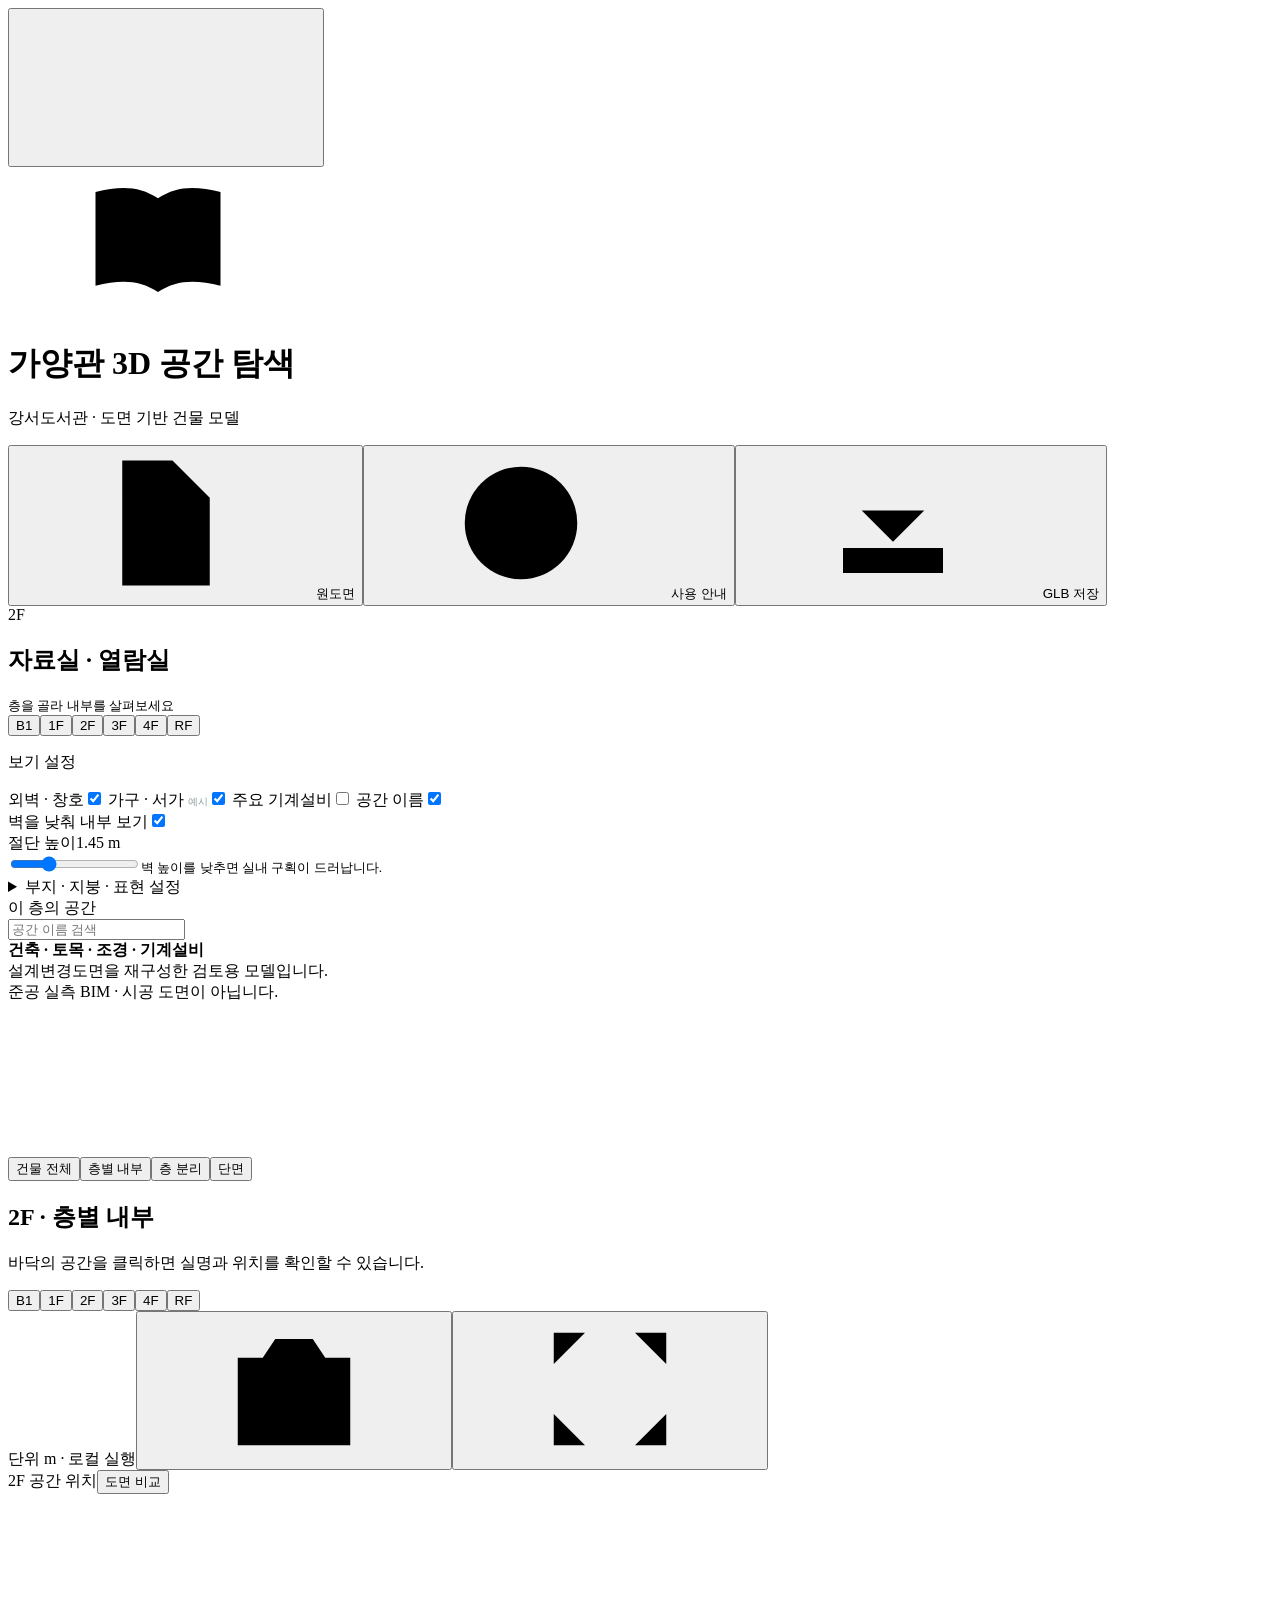
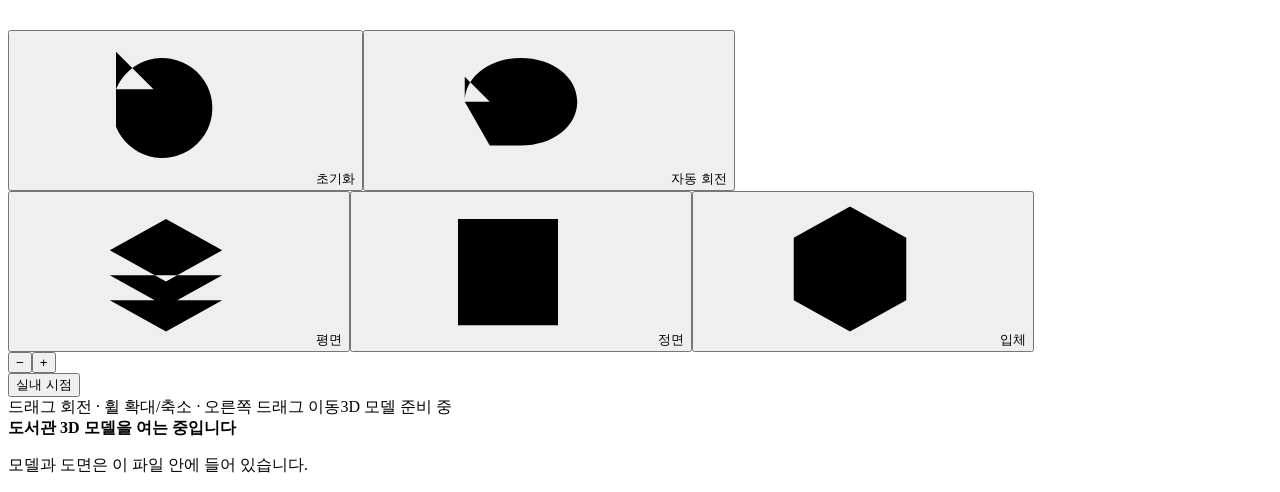
==== source/template.html @ 6041ac67 "Deploy Gayang Library 3D viewer" ====
<!doctype html>
<html lang="ko">
<head>
<meta charset="utf-8"><meta name="viewport" content="width=device-width,initial-scale=1">
<meta name="description" content="건축·토목·조경·기계설비 도면을 바탕으로 재구성한 강서도서관 가양관의 회전 가능한 3D 내부 탐색 모델">
<title>가양관 3D · 도서관 공간 탐색</title>
<style>/*__STYLE__*/</style>
</head>
<body>
<svg aria-hidden="true" style="position:absolute;width:0;height:0;overflow:hidden"><defs>
<symbol id="i-book" viewBox="0 0 24 24"><path d="M12 5c-3-2-6-2-10-1v15c4-1 7-1 10 1 3-2 6-2 10-1V4c-4-1-7-1-10 1v15"/><path d="M5 8h4M15 8h4M5 11h4M15 11h4"/></symbol>
<symbol id="i-cube" viewBox="0 0 24 24"><path d="m12 2 9 5v10l-9 5-9-5V7l9-5Z"/><path d="m3 7 9 5 9-5M12 12v10"/></symbol>
<symbol id="i-download" viewBox="0 0 24 24"><path d="M12 3v12m-5-5 5 5 5-5M4 16v4h16v-4"/></symbol>
<symbol id="i-help" viewBox="0 0 24 24"><circle cx="12" cy="12" r="9"/><path d="M9.5 8.5a2.5 2.5 0 0 1 5 0c0 2-2.5 2-2.5 4M12 16v.1"/></symbol>
<symbol id="i-file" viewBox="0 0 24 24"><path d="M13 2H5v20h14V8l-6-6Z"/><path d="M13 2v6h6M8 12h8M8 16h8"/></symbol>
<symbol id="i-reset" viewBox="0 0 24 24"><path d="M4 9a8 8 0 1 1 0 6M4 3v6h6"/></symbol>
<symbol id="i-rotate" viewBox="0 0 24 24"><path d="M3 11c0-4 4-7 9-7s9 3 9 7-4 7-9 7H7m0 0 4-4m-4 4 4 4M3 7v4h4"/></symbol>
<symbol id="i-top" viewBox="0 0 24 24"><path d="m12 4 9 5-9 5-9-5 9-5ZM3 13l9 5 9-5M3 17l9 5 9-5"/></symbol>
<symbol id="i-front" viewBox="0 0 24 24"><path d="M4 4h16v17H4zM9 4v17M15 4v17M4 10h16M4 16h16"/></symbol>
<symbol id="i-full" viewBox="0 0 24 24"><path d="M8 3H3v5m13-5h5v5M3 16v5h5m8 0h5v-5"/></symbol>
<symbol id="i-camera" viewBox="0 0 24 24"><path d="M3 7h4l2-3h6l2 3h4v14H3Z"/><circle cx="12" cy="13" r="4"/></symbol>
<symbol id="i-menu" viewBox="0 0 24 24"><path d="M4 6h16M4 12h16M4 18h16"/></symbol>
</defs></svg>
<header>
<button id="menu-toggle" class="icon-button" title="공간과 보기 설정" aria-label="공간과 보기 설정"><svg><use href="#i-menu"/></svg></button>
<div class="brand"><div class="brand-icon"><svg><use href="#i-book"/></svg></div><div><h1>가양관 3D 공간 탐색</h1><p>강서도서관 · 도면 기반 건물 모델</p></div></div>
<div class="header-actions"><button id="source-open" class="btn"><svg><use href="#i-file"/></svg>원도면</button><button id="help-open" class="btn hide-mobile"><svg><use href="#i-help"/></svg>사용 안내</button><button id="download-glb" class="btn primary"><svg><use href="#i-download"/></svg>GLB 저장</button></div>
</header>
<div class="shell">
<aside id="sidebar" aria-label="층 및 공간 선택">
<div class="sidebar-title"><div id="floor-number" class="big-floor">2F</div><div><h2 id="floor-title">자료실 · 열람실</h2><small>층을 골라 내부를 살펴보세요</small></div></div>
<div class="floor-tabs" aria-label="층 선택"><button data-floor="-1">B1</button><button data-floor="0">1F</button><button data-floor="1" class="active">2F</button><button data-floor="2">3F</button><button data-floor="3">4F</button><button data-floor="4">RF</button></div>
<div class="controls">
<p class="section-label">보기 설정</p>
<label class="switch-row"><span>외벽 · 창호</span><input id="toggle-exterior" type="checkbox" checked></label>
<label class="switch-row"><span>가구 · 서가 <small style="font-size:10px;color:#899b9f">예시</small></span><input id="toggle-furniture" type="checkbox" checked></label>
<label class="switch-row"><span>주요 기계설비</span><input id="toggle-mep" type="checkbox"></label>
<label class="switch-row"><span>공간 이름</span><input id="toggle-labels" type="checkbox" checked></label>
<div id="wall-control" class="range-control">
<label class="switch-row" style="margin-bottom:6px"><span>벽을 낮춰 내부 보기</span><input id="toggle-cut" type="checkbox" checked></label>
<div class="range-label"><label for="wall-height">절단 높이</label><output id="wall-value">1.45 m</output></div><input id="wall-height" type="range" min="0.40" max="4.20" value="1.45" step="0.05"><small>벽 높이를 낮추면 실내 구획이 드러납니다.</small>
</div>
<div id="explode-control" class="range-control" hidden><div class="range-label"><label for="explode-height">층 사이 간격</label><output id="explode-value">5.5 m</output></div><input id="explode-height" type="range" min="2" max="12" step="0.5" value="5.5"></div>
<div id="section-control" class="range-control" hidden><div class="range-label"><label for="slice-axis">절단 방향</label><select id="slice-axis" class="select-inline"><option value="x">좌우 (X)</option><option value="z">앞뒤 (Z)</option><option value="y">높이 (Y)</option></select></div><label for="slice-value" style="font-size:12px;color:#70858b">단면 위치</label><input id="slice-value" type="range" min="0" max="100" step="1" value="60"></div>
<details><summary>부지 · 지붕 · 표현 설정</summary><label class="switch-row"><span>부지 · 주차장</span><input id="toggle-site" type="checkbox"></label><label class="switch-row"><span>수목 · 조경</span><input id="toggle-landscape" type="checkbox" checked></label><label class="switch-row"><span>옥상 · 지붕</span><input id="toggle-roof" type="checkbox"></label><label class="switch-row"><span>주변 건물 <small style="font-size:10px">단순화</small></span><input id="toggle-context" type="checkbox"></label><label class="switch-row"><span>그림자</span><input id="toggle-shadows" type="checkbox" checked></label><label class="switch-row"><span>흰 모형으로 보기</span><input id="toggle-clay" type="checkbox"></label></details>
</div>
<div class="space-list-title">이 층의 공간 <span id="room-count"></span></div><div class="search-wrap"><input id="room-search" type="search" placeholder="공간 이름 검색" aria-label="공간 이름 검색"></div>
<div id="room-list"></div>
<div class="sidebar-foot"><b>건축 · 토목 · 조경 · 기계설비</b><br>설계변경도면을 재구성한 검토용 모델입니다.<br>준공 실측 BIM · 시공 도면이 아닙니다.</div>
</aside>
<main><div id="stage">
<canvas id="viewport" aria-label="드래그로 회전 가능한 도서관 3D 모델"></canvas>
<div id="labels"></div>
<div class="canvas-top"><nav class="mode-tabs" aria-label="3D 보기 모드"><button data-mode="overview">건물 전체</button><button data-mode="floor" class="active">층별 내부</button><button data-mode="explode">층 분리</button><button data-mode="section">단면</button></nav><h2 id="canvas-title">2F · 층별 내부</h2><p id="canvas-subtitle">바닥의 공간을 클릭하면 실명과 위치를 확인할 수 있습니다.</p><div class="mobile-floors"><button data-floor="-1">B1</button><button data-floor="0">1F</button><button data-floor="1" class="active">2F</button><button data-floor="2">3F</button><button data-floor="3">4F</button><button data-floor="4">RF</button></div></div>
<div class="canvas-right"><span class="unit-chip">단위 m · 로컬 실행</span><button id="save-image" class="icon-button" title="현재 3D 화면 저장" aria-label="현재 3D 화면 저장"><svg><use href="#i-camera"/></svg></button><button id="fullscreen" class="icon-button" title="전체화면" aria-label="전체화면"><svg><use href="#i-full"/></svg></button></div>
<button id="walk-exit" class="btn" hidden>← 조감도로 돌아가기</button>
<div id="walk-pad" hidden><button data-key="r" title="위로">↑ 높이</button><button data-key="w" title="앞으로">↑</button><button data-key="f" title="아래로">↓ 높이</button><button data-key="a" title="왼쪽">←</button><button data-key="s" title="뒤로">↓</button><button data-key="d" title="오른쪽">→</button></div>
<section id="room-detail" class="room-detail" hidden><button id="detail-close" class="close" aria-label="공간 선택 해제">×</button><h3 id="selected-name"></h3><p id="selected-source"></p><p id="selected-area"></p><button id="walk-room" class="btn teal">이 공간에서 실내 시점 보기</button></section>
<section class="minimap-card" aria-label="현재 층 위치 안내"><div class="minimap-head"><span id="minimap-title">2F 공간 위치</span><button id="mini-source">도면 비교</button></div><canvas id="minimap" width="220" height="132" aria-label="공간을 클릭할 수 있는 평면 안내도"></canvas></section>
<nav class="toolbar" aria-label="3D 카메라 조작"><button id="reset-view" title="시점 초기화"><svg><use href="#i-reset"/></svg><span>초기화</span></button><button id="rotate-auto" title="자동 회전"><svg><use href="#i-rotate"/></svg><span>자동 회전</span></button><div class="separator"></div><button id="top-view" title="위에서 보기"><svg><use href="#i-top"/></svg><span>평면</span></button><button id="front-view" title="정면에서 보기"><svg><use href="#i-front"/></svg><span>정면</span></button><button id="iso-view" title="입체 시점"><svg><use href="#i-cube"/></svg><span>입체</span></button><div class="separator"></div><button id="zoom-out" class="tiny" title="축소">−</button><button id="zoom-in" class="tiny" title="확대">+</button><div class="separator"></div><button id="walk-btn" title="선택 공간 내부에서 자유롭게 이동">실내 시점</button></nav>
<div class="bottom-note"><span>드래그 회전 · 휠 확대/축소 · 오른쪽 드래그 이동</span><span><i class="status-dot"></i><span id="render-status">3D 모델 준비 중</span></span></div>
<div id="toast" role="status"></div><div id="loading"><div class="spinner"></div><strong>도서관 3D 모델을 여는 중입니다</strong><p>모델과 도면은 이 파일 안에 들어 있습니다.</p></div>
</div></main>
</div>
<dialog id="source-dialog"><div class="dialog-head"><h2>모델과 원도면 비교</h2><button data-close="source-dialog" aria-label="원도면 닫기">×</button></div><div class="source-tools"><select id="source-select" aria-label="참고 도면 선택"></select><label for="source-zoom">도면 확대 <input id="source-zoom" type="range" min="100" max="250" value="100" step="10"></label></div><div class="source-scroll"><img id="source-img" alt="첨부 설계변경도면에서 추출한 참고 페이지"></div><p id="source-caption"></p></dialog>
<dialog id="help-dialog"><div class="dialog-head"><h2>가양관 3D 사용 안내</h2><button data-close="help-dialog" aria-label="도움말 닫기">×</button></div><div class="help-body">
<p>사진이 아닌 <strong>실제 삼각형 메시로 만든 3D 모델</strong>입니다. 마우스나 손가락으로 시점을 바꾸고, 원하는 층과 공간의 내부를 살펴볼 수 있습니다. 인터넷이나 계정 없이 로컬에서 동작합니다.</p>
<h3>둘러보기</h3><table><tr><td>마우스 왼쪽 드래그</td><td>건물 회전</td></tr><tr><td>마우스 휠</td><td>확대 · 축소</td></tr><tr><td>오른쪽 드래그</td><td>화면 이동. Shift + 드래그도 가능합니다.</td></tr><tr><td>모바일</td><td>한 손가락 회전, 두 손가락 확대·축소와 이동</td></tr><tr><td>층별 내부</td><td>B1~RF 선택 → 벽 높이를 낮춰 실내 구획 보기</td></tr><tr><td>층 분리</td><td>각 층을 위로 벌려 서로 다른 평면과 열린 공간 비교</td></tr><tr><td>단면</td><td>좌우·앞뒤·높이 방향을 선택하고 슬라이더로 절단 위치 조절</td></tr><tr><td>실내 시점</td><td>공간 선택 → 실내 시점. 드래그로 둘러보고 W A S D로 이동, R/F로 높이 조절. Esc로 나가기</td></tr></table>
<h3>모델 범위와 참고 자료</h3><p>건축 수정후 평면·입면·단면을 중심으로 지하 기계실, 지상 1~4층, 옥상, 계단과 승강기, 책누리터의 층간 열린 공간, 테라스, 외벽과 창호를 재구성했습니다. 토목 자료로 부지와 포장, 조경 자료로 식재 구역과 데크, 기계설비 자료로 주요 장비를 참고했습니다. 참고 도면은 상단 <strong>원도면</strong>에서 열 수 있습니다.</p>
<div class="notice"><strong>정확도와 사용 범위</strong><p>스캔 도면을 사람이 읽어 좌표화한 시각화 모델이며, 현황 실측이나 모든 상세도 대조를 마친 BIM이 아닙니다. 주요 축 간격·층고와 공간 관계를 반영했지만 벽 두께·세부 개구부·난간 등은 일부 단순화했습니다. 문서 간 불일치는 임의로 확정하지 않았으며 건축 수정후 도면을 우선했습니다.</p><p><strong>가구와 서가 배치는 예시</strong>입니다. 기계설비는 주요 장비의 형태·배치를 단순화한 것으로, 전체 배관·덕트·소방설비망을 구현하지 않았습니다. 설계변경 이후 실제 운영상의 변경도 확인하지 않았습니다. 표시 면적은 모델 구획 면적이며 공적 면적이나 물량 산출에 사용할 수 없습니다.</p><p>실내 자유 시점에는 <strong>벽 충돌과 자동 계단 이동을 적용하지 않았습니다.</strong> 건물 밖으로 나가면 초기화하거나 층을 다시 선택해주세요. 단면은 시각적 절단이며 절단면 채움·두께 산정 기능은 아닙니다.</p></div>
<h3>3D 파일 활용</h3><p><strong>GLB 저장</strong>은 모델의 실제 3D 메시를 저장합니다. 층·레이어·재질 이름이 포함되어 있으며 3D 편집기에서 수정할 수 있습니다. 창호·실내·가구·부지 등은 분리된 메시입니다. 웹 뷰어의 시점과 표시 설정은 GLB 원본에 저장되지 않습니다.</p>
<p style="color:#74858c;font-size:12px">원본 PDF는 변경하지 않았습니다. 도면과 3D가 함께 포함된 파일이므로 외부 공개 전에 기관의 자료 공개 범위를 확인해주세요.</p>
</div></dialog>
<script id="model-data" type="application/json">/*__MODEL__*/</script>
<script id="asset-data" type="application/json">/*__ASSETS__*/</script>
<script id="glb-data" type="application/octet-stream">/*__GLB__*/</script>
<script>/*__VIEWER__*/</script>
</body></html>
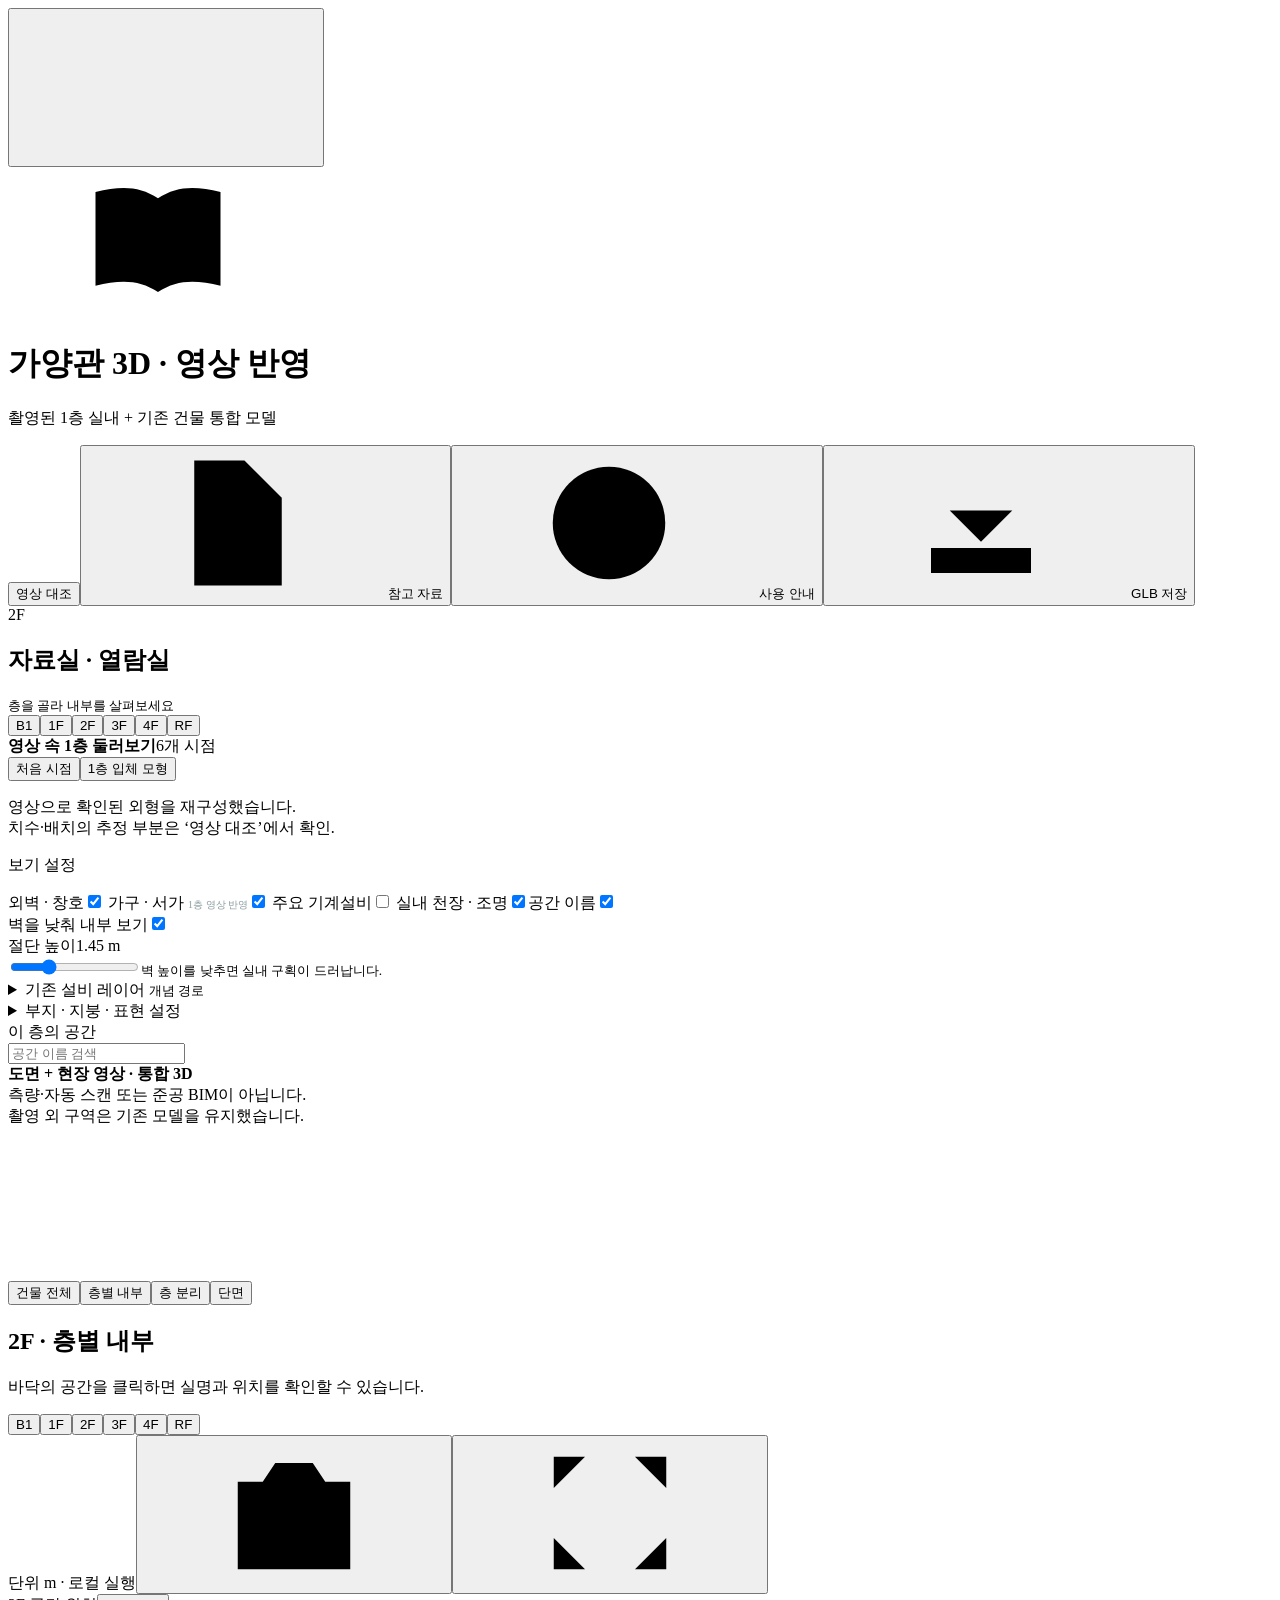
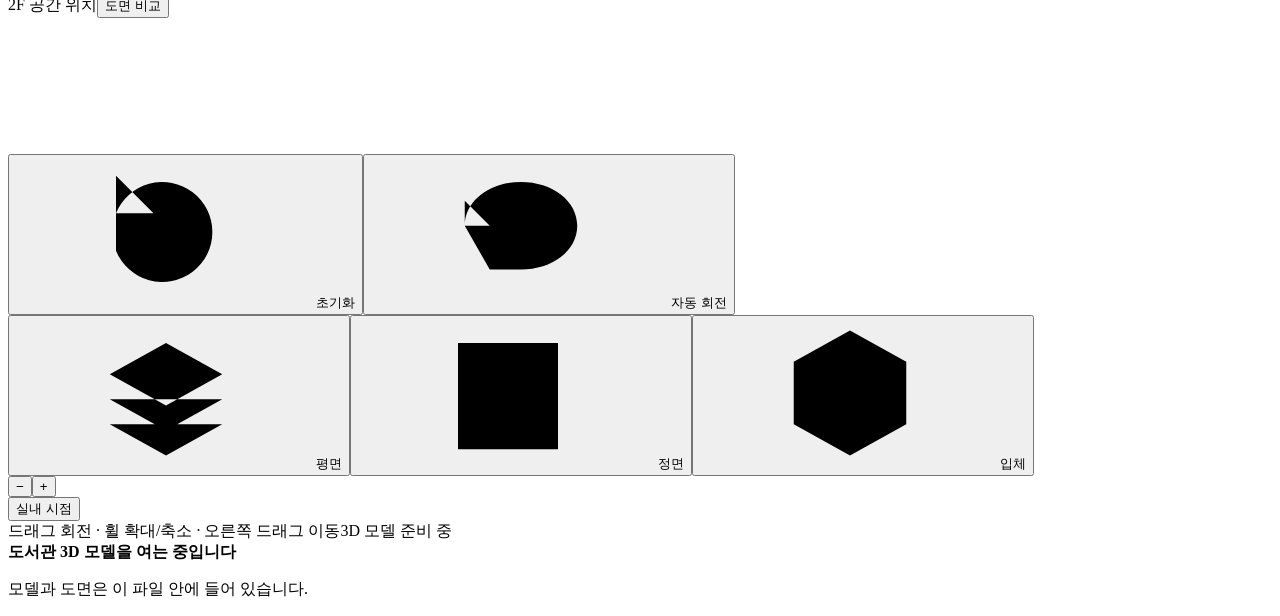
==== commit 67887334: "Add 1F interior from site video" ====
--- a/source/template.html
+++ b/source/template.html
@@ -3,7 +3,7 @@
 <head>
 <meta charset="utf-8"><meta name="viewport" content="width=device-width,initial-scale=1">
 <meta name="description" content="건축·토목·조경·기계설비 도면을 바탕으로 재구성한 강서도서관 가양관의 회전 가능한 3D 내부 탐색 모델">
-<title>가양관 3D · 도서관 공간 탐색</title>
+<title>가양관 3D · 1층 영상 반영</title>
 <style>/*__STYLE__*/</style>
 </head>
 <body>
@@ -23,30 +23,30 @@
 </defs></svg>
 <header>
 <button id="menu-toggle" class="icon-button" title="공간과 보기 설정" aria-label="공간과 보기 설정"><svg><use href="#i-menu"/></svg></button>
-<div class="brand"><div class="brand-icon"><svg><use href="#i-book"/></svg></div><div><h1>가양관 3D 공간 탐색</h1><p>강서도서관 · 도면 기반 건물 모델</p></div></div>
-<div class="header-actions"><button id="source-open" class="btn"><svg><use href="#i-file"/></svg>원도면</button><button id="help-open" class="btn hide-mobile"><svg><use href="#i-help"/></svg>사용 안내</button><button id="download-glb" class="btn primary"><svg><use href="#i-download"/></svg>GLB 저장</button></div>
+<div class="brand"><div class="brand-icon"><svg><use href="#i-book"/></svg></div><div><h1>가양관 3D · 영상 반영</h1><p>촬영된 1층 실내 + 기존 건물 통합 모델</p></div></div>
+<div class="header-actions"><button id="compare-open" class="btn">영상 대조</button><button id="source-open" class="btn"><svg><use href="#i-file"/></svg>참고 자료</button><button id="help-open" class="btn hide-mobile"><svg><use href="#i-help"/></svg>사용 안내</button><button id="download-glb" class="btn primary"><svg><use href="#i-download"/></svg>GLB 저장</button></div>
 </header>
 <div class="shell">
 <aside id="sidebar" aria-label="층 및 공간 선택">
 <div class="sidebar-title"><div id="floor-number" class="big-floor">2F</div><div><h2 id="floor-title">자료실 · 열람실</h2><small>층을 골라 내부를 살펴보세요</small></div></div>
 <div class="floor-tabs" aria-label="층 선택"><button data-floor="-1">B1</button><button data-floor="0">1F</button><button data-floor="1" class="active">2F</button><button data-floor="2">3F</button><button data-floor="3">4F</button><button data-floor="4">RF</button></div>
-<div class="controls">
+<section class="video-nav" aria-label="영상 공간 바로가기"><div class="video-heading"><strong>영상 속 1층 둘러보기</strong><span>6개 시점</span></div><div id="video-landmarks"></div><div class="video-actions"><button id="video-reset">처음 시점</button><button id="video-cutaway">1층 입체 모형</button></div><p>영상으로 확인된 외형을 재구성했습니다.<br>치수·배치의 추정 부분은 ‘영상 대조’에서 확인.</p></section><div class="controls">
 <p class="section-label">보기 설정</p>
 <label class="switch-row"><span>외벽 · 창호</span><input id="toggle-exterior" type="checkbox" checked></label>
-<label class="switch-row"><span>가구 · 서가 <small style="font-size:10px;color:#899b9f">예시</small></span><input id="toggle-furniture" type="checkbox" checked></label>
+<label class="switch-row"><span>가구 · 서가 <small style="font-size:10px;color:#899b9f">1층 영상 반영</small></span><input id="toggle-furniture" type="checkbox" checked></label>
 <label class="switch-row"><span>주요 기계설비</span><input id="toggle-mep" type="checkbox"></label>
-<label class="switch-row"><span>공간 이름</span><input id="toggle-labels" type="checkbox" checked></label>
+<label id="video-ceiling-row" class="switch-row"><span>실내 천장 · 조명</span><input id="toggle-videoCeiling" type="checkbox" checked></label><label class="switch-row"><span>공간 이름</span><input id="toggle-labels" type="checkbox" checked></label>
 <div id="wall-control" class="range-control">
 <label class="switch-row" style="margin-bottom:6px"><span>벽을 낮춰 내부 보기</span><input id="toggle-cut" type="checkbox" checked></label>
 <div class="range-label"><label for="wall-height">절단 높이</label><output id="wall-value">1.45 m</output></div><input id="wall-height" type="range" min="0.40" max="4.20" value="1.45" step="0.05"><small>벽 높이를 낮추면 실내 구획이 드러납니다.</small>
 </div>
 <div id="explode-control" class="range-control" hidden><div class="range-label"><label for="explode-height">층 사이 간격</label><output id="explode-value">5.5 m</output></div><input id="explode-height" type="range" min="2" max="12" step="0.5" value="5.5"></div>
 <div id="section-control" class="range-control" hidden><div class="range-label"><label for="slice-axis">절단 방향</label><select id="slice-axis" class="select-inline"><option value="x">좌우 (X)</option><option value="z">앞뒤 (Z)</option><option value="y">높이 (Y)</option></select></div><label for="slice-value" style="font-size:12px;color:#70858b">단면 위치</label><input id="slice-value" type="range" min="0" max="100" step="1" value="60"></div>
-<details><summary>부지 · 지붕 · 표현 설정</summary><label class="switch-row"><span>부지 · 주차장</span><input id="toggle-site" type="checkbox"></label><label class="switch-row"><span>수목 · 조경</span><input id="toggle-landscape" type="checkbox" checked></label><label class="switch-row"><span>옥상 · 지붕</span><input id="toggle-roof" type="checkbox"></label><label class="switch-row"><span>주변 건물 <small style="font-size:10px">단순화</small></span><input id="toggle-context" type="checkbox"></label><label class="switch-row"><span>그림자</span><input id="toggle-shadows" type="checkbox" checked></label><label class="switch-row"><span>흰 모형으로 보기</span><input id="toggle-clay" type="checkbox"></label></details>
+<details class="system-controls"><summary>기존 설비 레이어 <small>개념 경로</small></summary><label class="switch-row"><span><i class="sys-dot" style="background:#f2a448"></i>전력 · 조명</span><input id="toggle-power" type="checkbox"></label><label class="switch-row"><span><i class="sys-dot" style="background:#9270ce"></i>통신 · 데이터</span><input id="toggle-comm" type="checkbox"></label><label class="switch-row"><span><i class="sys-dot" style="background:#d94d42"></i>소방 배관</span><input id="toggle-fire" type="checkbox"></label><label class="switch-row"><span><i class="sys-dot" style="background:#418fd6"></i>급배수 배관</span><input id="toggle-plumbing" type="checkbox"></label><label class="switch-row"><span><i class="sys-dot" style="background:#38aaa2"></i>냉난방 배관</span><input id="toggle-hvacpipe" type="checkbox"></label><button id="systems-off" class="systems-off">설비 레이어 모두 끄기</button><p>이전 버전의 개념 경로입니다. 실제 배관·배선 위치를 이번 영상으로 검증한 것은 아닙니다.</p></details><details><summary>부지 · 지붕 · 표현 설정</summary><label class="switch-row"><span>부지 · 주차장</span><input id="toggle-site" type="checkbox"></label><label class="switch-row"><span>수목 · 조경</span><input id="toggle-landscape" type="checkbox" checked></label><label class="switch-row"><span>옥상 · 지붕</span><input id="toggle-roof" type="checkbox"></label><label class="switch-row"><span>주변 건물 <small style="font-size:10px">단순화</small></span><input id="toggle-context" type="checkbox"></label><label class="switch-row"><span>그림자</span><input id="toggle-shadows" type="checkbox" checked></label><label class="switch-row"><span>흰 모형으로 보기</span><input id="toggle-clay" type="checkbox"></label></details>
 </div>
 <div class="space-list-title">이 층의 공간 <span id="room-count"></span></div><div class="search-wrap"><input id="room-search" type="search" placeholder="공간 이름 검색" aria-label="공간 이름 검색"></div>
 <div id="room-list"></div>
-<div class="sidebar-foot"><b>건축 · 토목 · 조경 · 기계설비</b><br>설계변경도면을 재구성한 검토용 모델입니다.<br>준공 실측 BIM · 시공 도면이 아닙니다.</div>
+<div class="sidebar-foot"><b>도면 + 현장 영상 · 통합 3D</b><br>측량·자동 스캔 또는 준공 BIM이 아닙니다.<br>촬영 외 구역은 기존 모델을 유지했습니다.</div>
 </aside>
 <main><div id="stage">
 <canvas id="viewport" aria-label="드래그로 회전 가능한 도서관 3D 모델"></canvas>
@@ -54,22 +54,22 @@
 <div class="canvas-top"><nav class="mode-tabs" aria-label="3D 보기 모드"><button data-mode="overview">건물 전체</button><button data-mode="floor" class="active">층별 내부</button><button data-mode="explode">층 분리</button><button data-mode="section">단면</button></nav><h2 id="canvas-title">2F · 층별 내부</h2><p id="canvas-subtitle">바닥의 공간을 클릭하면 실명과 위치를 확인할 수 있습니다.</p><div class="mobile-floors"><button data-floor="-1">B1</button><button data-floor="0">1F</button><button data-floor="1" class="active">2F</button><button data-floor="2">3F</button><button data-floor="3">4F</button><button data-floor="4">RF</button></div></div>
 <div class="canvas-right"><span class="unit-chip">단위 m · 로컬 실행</span><button id="save-image" class="icon-button" title="현재 3D 화면 저장" aria-label="현재 3D 화면 저장"><svg><use href="#i-camera"/></svg></button><button id="fullscreen" class="icon-button" title="전체화면" aria-label="전체화면"><svg><use href="#i-full"/></svg></button></div>
 <button id="walk-exit" class="btn" hidden>← 조감도로 돌아가기</button>
-<div id="walk-pad" hidden><button data-key="r" title="위로">↑ 높이</button><button data-key="w" title="앞으로">↑</button><button data-key="f" title="아래로">↓ 높이</button><button data-key="a" title="왼쪽">←</button><button data-key="s" title="뒤로">↓</button><button data-key="d" title="오른쪽">→</button></div>
+<div id="walk-pad" hidden><button data-key="r" title="위로">상승</button><button data-key="w" title="앞으로">↑</button><button data-key="f" title="아래로">하강</button><button data-key="a" title="왼쪽">←</button><button data-key="s" title="뒤로">↓</button><button data-key="d" title="오른쪽">→</button></div>
 <section id="room-detail" class="room-detail" hidden><button id="detail-close" class="close" aria-label="공간 선택 해제">×</button><h3 id="selected-name"></h3><p id="selected-source"></p><p id="selected-area"></p><button id="walk-room" class="btn teal">이 공간에서 실내 시점 보기</button></section>
 <section class="minimap-card" aria-label="현재 층 위치 안내"><div class="minimap-head"><span id="minimap-title">2F 공간 위치</span><button id="mini-source">도면 비교</button></div><canvas id="minimap" width="220" height="132" aria-label="공간을 클릭할 수 있는 평면 안내도"></canvas></section>
 <nav class="toolbar" aria-label="3D 카메라 조작"><button id="reset-view" title="시점 초기화"><svg><use href="#i-reset"/></svg><span>초기화</span></button><button id="rotate-auto" title="자동 회전"><svg><use href="#i-rotate"/></svg><span>자동 회전</span></button><div class="separator"></div><button id="top-view" title="위에서 보기"><svg><use href="#i-top"/></svg><span>평면</span></button><button id="front-view" title="정면에서 보기"><svg><use href="#i-front"/></svg><span>정면</span></button><button id="iso-view" title="입체 시점"><svg><use href="#i-cube"/></svg><span>입체</span></button><div class="separator"></div><button id="zoom-out" class="tiny" title="축소">−</button><button id="zoom-in" class="tiny" title="확대">+</button><div class="separator"></div><button id="walk-btn" title="선택 공간 내부에서 자유롭게 이동">실내 시점</button></nav>
 <div class="bottom-note"><span>드래그 회전 · 휠 확대/축소 · 오른쪽 드래그 이동</span><span><i class="status-dot"></i><span id="render-status">3D 모델 준비 중</span></span></div>
-<div id="toast" role="status"></div><div id="loading"><div class="spinner"></div><strong>도서관 3D 모델을 여는 중입니다</strong><p>모델과 도면은 이 파일 안에 들어 있습니다.</p></div>
+<div id="system-warning" hidden>설비는 기존 개념 경로 · 현장 위치 미검증</div><section id="reference-panel" hidden aria-label="영상과 3D 대조"><div class="ref-head"><div><h3 id="reference-title"></h3><small id="reference-time"></small></div><button id="reference-close" aria-label="영상 대조 닫기">×</button></div><img id="reference-img" alt="첨부 영상에서 추출한 참고 프레임"><div class="ref-notes"><strong>영상에서 확인</strong><p id="reference-seen"></p><strong class="inferred">추정 · 확인 필요</strong><p id="reference-inferred"></p><button id="reference-original">참고 프레임 크게 보기</button></div></section><div id="toast" role="status"></div><div id="loading"><div class="spinner"></div><strong>도서관 3D 모델을 여는 중입니다</strong><p>모델과 도면은 이 파일 안에 들어 있습니다.</p></div>
 </div></main>
 </div>
-<dialog id="source-dialog"><div class="dialog-head"><h2>모델과 원도면 비교</h2><button data-close="source-dialog" aria-label="원도면 닫기">×</button></div><div class="source-tools"><select id="source-select" aria-label="참고 도면 선택"></select><label for="source-zoom">도면 확대 <input id="source-zoom" type="range" min="100" max="250" value="100" step="10"></label></div><div class="source-scroll"><img id="source-img" alt="첨부 설계변경도면에서 추출한 참고 페이지"></div><p id="source-caption"></p></dialog>
+<dialog id="source-dialog"><div class="dialog-head"><h2>모델 · 도면 · 영상 프레임</h2><button data-close="source-dialog" aria-label="원도면 닫기">×</button></div><div class="source-tools"><select id="source-select" aria-label="참고 도면 선택"></select><label for="source-zoom">도면 확대 <input id="source-zoom" type="range" min="100" max="250" value="100" step="10"></label></div><div class="source-scroll"><img id="source-img" alt="첨부 도면 또는 영상에서 추출한 참고 이미지"></div><p id="source-caption"></p></dialog>
 <dialog id="help-dialog"><div class="dialog-head"><h2>가양관 3D 사용 안내</h2><button data-close="help-dialog" aria-label="도움말 닫기">×</button></div><div class="help-body">
 <p>사진이 아닌 <strong>실제 삼각형 메시로 만든 3D 모델</strong>입니다. 마우스나 손가락으로 시점을 바꾸고, 원하는 층과 공간의 내부를 살펴볼 수 있습니다. 인터넷이나 계정 없이 로컬에서 동작합니다.</p>
 <h3>둘러보기</h3><table><tr><td>마우스 왼쪽 드래그</td><td>건물 회전</td></tr><tr><td>마우스 휠</td><td>확대 · 축소</td></tr><tr><td>오른쪽 드래그</td><td>화면 이동. Shift + 드래그도 가능합니다.</td></tr><tr><td>모바일</td><td>한 손가락 회전, 두 손가락 확대·축소와 이동</td></tr><tr><td>층별 내부</td><td>B1~RF 선택 → 벽 높이를 낮춰 실내 구획 보기</td></tr><tr><td>층 분리</td><td>각 층을 위로 벌려 서로 다른 평면과 열린 공간 비교</td></tr><tr><td>단면</td><td>좌우·앞뒤·높이 방향을 선택하고 슬라이더로 절단 위치 조절</td></tr><tr><td>실내 시점</td><td>공간 선택 → 실내 시점. 드래그로 둘러보고 W A S D로 이동, R/F로 높이 조절. Esc로 나가기</td></tr></table>
-<h3>모델 범위와 참고 자료</h3><p>건축 수정후 평면·입면·단면을 중심으로 지하 기계실, 지상 1~4층, 옥상, 계단과 승강기, 책누리터의 층간 열린 공간, 테라스, 외벽과 창호를 재구성했습니다. 토목 자료로 부지와 포장, 조경 자료로 식재 구역과 데크, 기계설비 자료로 주요 장비를 참고했습니다. 참고 도면은 상단 <strong>원도면</strong>에서 열 수 있습니다.</p>
-<div class="notice"><strong>정확도와 사용 범위</strong><p>스캔 도면을 사람이 읽어 좌표화한 시각화 모델이며, 현황 실측이나 모든 상세도 대조를 마친 BIM이 아닙니다. 주요 축 간격·층고와 공간 관계를 반영했지만 벽 두께·세부 개구부·난간 등은 일부 단순화했습니다. 문서 간 불일치는 임의로 확정하지 않았으며 건축 수정후 도면을 우선했습니다.</p><p><strong>가구와 서가 배치는 예시</strong>입니다. 기계설비는 주요 장비의 형태·배치를 단순화한 것으로, 전체 배관·덕트·소방설비망을 구현하지 않았습니다. 설계변경 이후 실제 운영상의 변경도 확인하지 않았습니다. 표시 면적은 모델 구획 면적이며 공적 면적이나 물량 산출에 사용할 수 없습니다.</p><p>실내 자유 시점에는 <strong>벽 충돌과 자동 계단 이동을 적용하지 않았습니다.</strong> 건물 밖으로 나가면 초기화하거나 층을 다시 선택해주세요. 단면은 시각적 절단이며 절단면 채움·두께 산정 기능은 아닙니다.</p></div>
+<h3>영상으로 보정한 1층</h3><p>왼쪽의 6개 시점을 선택하면 영상에 등장하는 계단형 열람석, 창가 서가와 책상, 붙박이 열람석, 안내데스크, 계단실, 후반 열람공간(위치 추정)으로 이동합니다. <strong>영상 대조</strong>에는 해당 프레임과 확인/추정 항목을 표시합니다. 첨부 영상은 150.55초의 1080×1080 시점 편집본으로, 360도 원본 또는 측량 데이터가 아닙니다.</p><h3>모델 범위와 참고 자료</h3><p>건축 수정후 평면·입면·단면을 중심으로 지하 기계실, 지상 1~4층, 옥상, 계단과 승강기, 책누리터의 층간 열린 공간, 테라스, 외벽과 창호를 재구성했습니다. 토목 자료로 부지와 포장, 조경 자료로 식재 구역과 데크, 기계설비 자료로 주요 장비를 참고했습니다. 참고 도면은 상단 <strong>참고 자료</strong>에서 열 수 있습니다.</p>
+<div class="notice"><strong>정확도와 사용 범위</strong><p>스캔 도면을 사람이 읽어 좌표화한 시각화 모델이며, 현황 실측이나 모든 상세도 대조를 마친 BIM이 아닙니다. 주요 축 간격·층고와 공간 관계를 반영했지만 벽 두께·세부 개구부·난간 등은 일부 단순화했습니다. 문서 간 불일치는 임의로 확정하지 않았으며 건축 수정후 도면을 우선했습니다.</p><p><strong>촬영된 1층의 가구·서가·좌석은 영상 외형을 반영</strong>했지만 개별 치수와 수량은 근사입니다. 미촬영 층과 구역의 가구는 기존 예시를 유지합니다. 설비 레이어의 경로는 이전 개념 표시를 이어 둔 것이며 실제 시공 위치로 검증하지 않았습니다. 미촬영 구역의 실제 운영상 변경은 확인하지 않았습니다. 표시 면적은 모델 구획 면적이며 공적 면적이나 물량 산출에 사용할 수 없습니다.</p><p>실내 자유 시점에는 <strong>벽 충돌과 자동 계단 이동을 적용하지 않았습니다.</strong> 건물 밖으로 나가면 초기화하거나 층을 다시 선택해주세요. 단면은 시각적 절단이며 절단면 채움·두께 산정 기능은 아닙니다.</p></div>
 <h3>3D 파일 활용</h3><p><strong>GLB 저장</strong>은 모델의 실제 3D 메시를 저장합니다. 층·레이어·재질 이름이 포함되어 있으며 3D 편집기에서 수정할 수 있습니다. 창호·실내·가구·부지 등은 분리된 메시입니다. 웹 뷰어의 시점과 표시 설정은 GLB 원본에 저장되지 않습니다.</p>
-<p style="color:#74858c;font-size:12px">원본 PDF는 변경하지 않았습니다. 도면과 3D가 함께 포함된 파일이므로 외부 공개 전에 기관의 자료 공개 범위를 확인해주세요.</p>
+<p style="color:#74858c;font-size:12px">원본 PDF와 영상은 변경하지 않았습니다. 영상 전체와 인물 모델은 배포 파일에 포함하지 않았습니다. 참고 프레임의 인물 구역은 흐림 처리했습니다. 도면과 3D가 함께 포함된 파일이므로 외부 공개 전에 기관의 자료 공개 범위를 확인해주세요.</p>
 </div></dialog>
 <script id="model-data" type="application/json">/*__MODEL__*/</script>
 <script id="asset-data" type="application/json">/*__ASSETS__*/</script>
